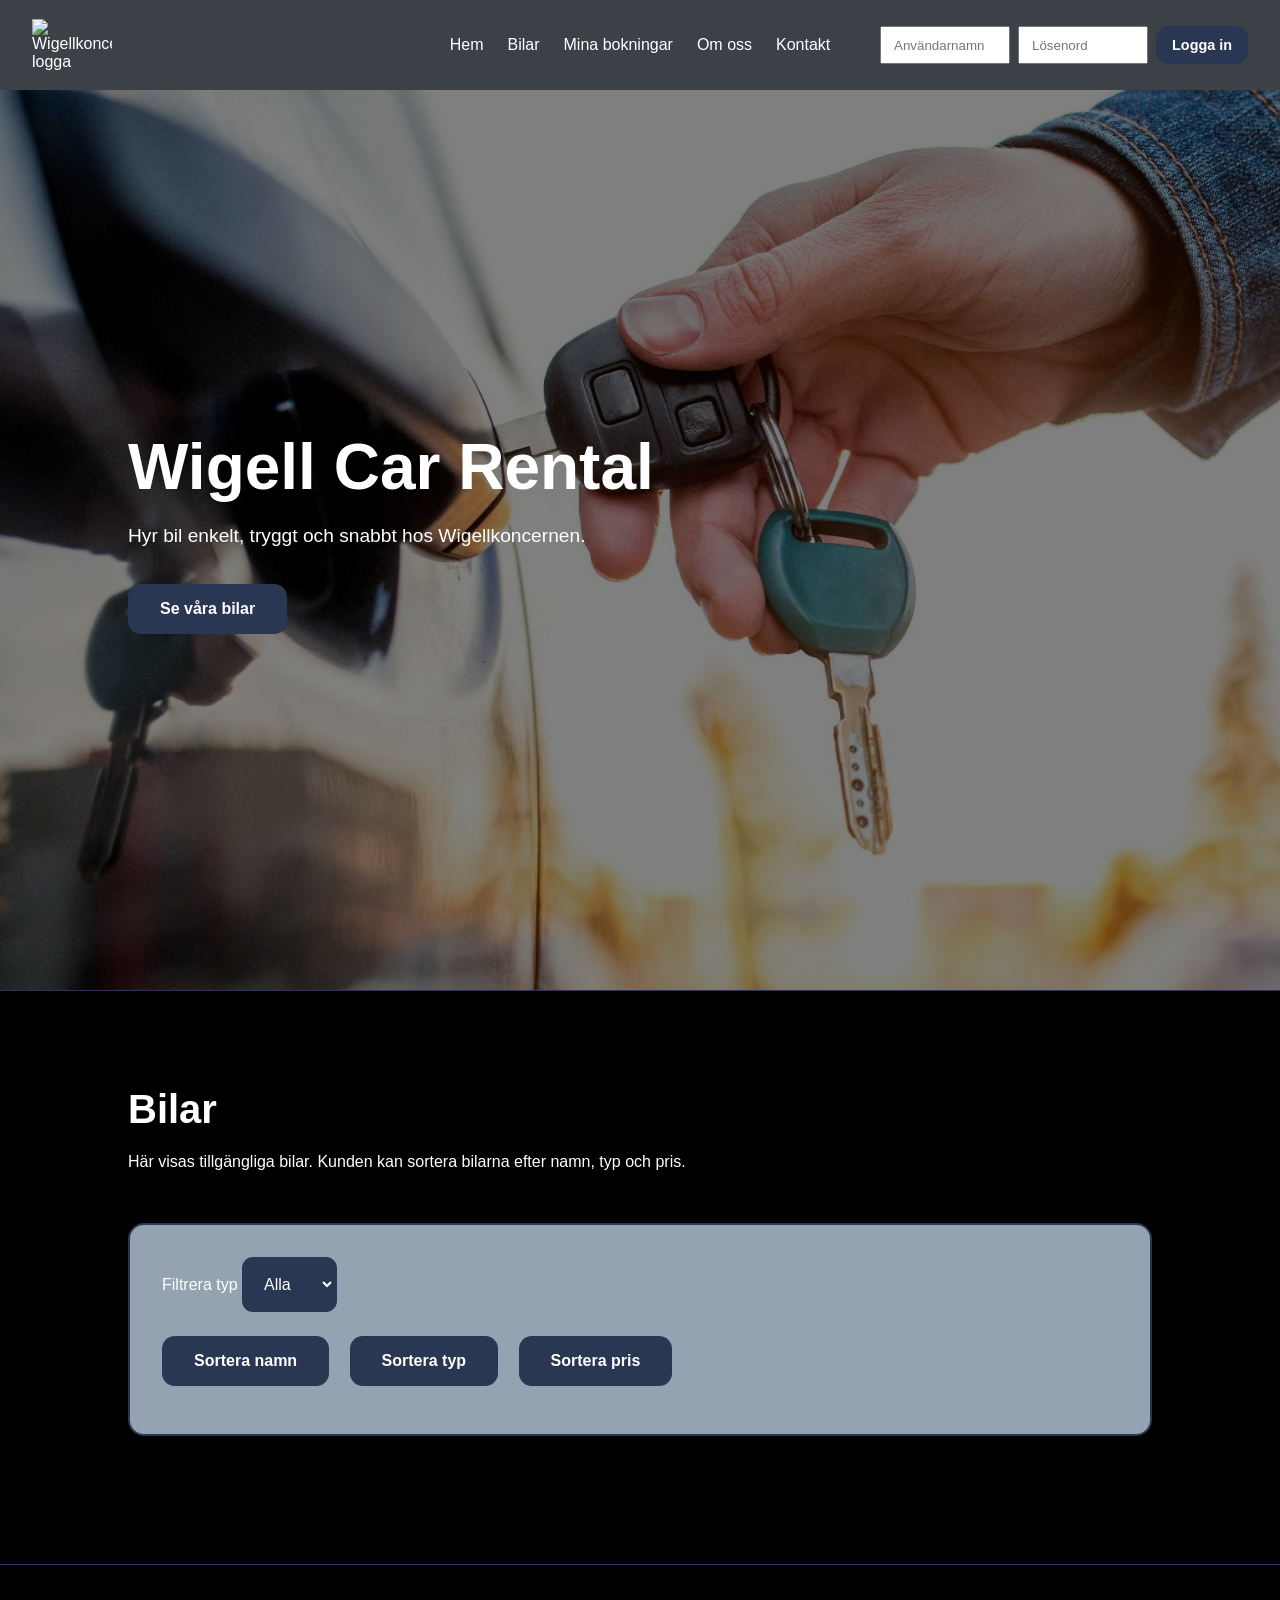
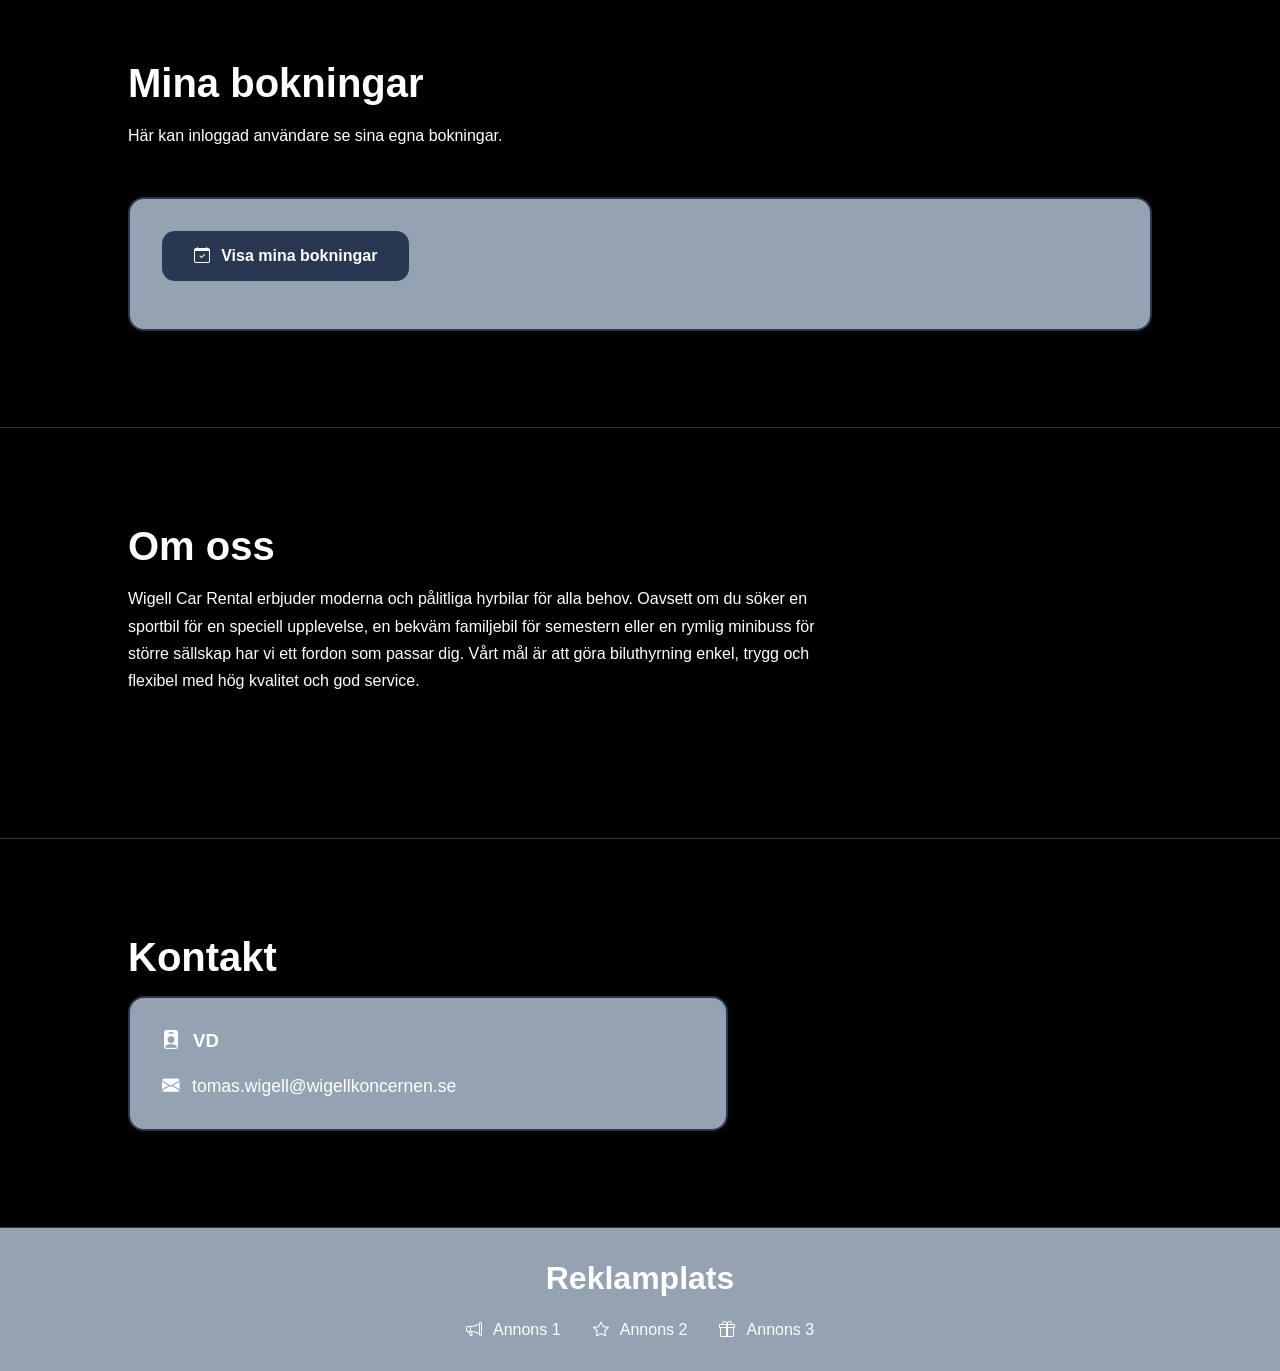
==== admin.html @ de388960 "new admin improvements" ====
<!DOCTYPE html>
<html lang="sv">

<head>
    <meta charset="UTF-8">
    <meta name="viewport" content="width=device-width, initial-scale=1.0">
    <title>Admin - Wigell Car Rental</title>

    <link rel="stylesheet" href="css/style.css">
    <link rel="stylesheet" href="css/admin.css">

    <link rel="stylesheet" href="https://cdn.jsdelivr.net/npm/bootstrap-icons@1.11.3/font/bootstrap-icons.css">
</head>

<body class="admin-page">

    <header class="top-header">
        <img src="images/koncernLogga.png" alt="Wigellkoncernens logga" class="logo">

        <div class="header-buttons">
            <button class="btn negative-btn" onclick="logout()">Logga ut</button>
        </div>
    </header>

    <div class="admin-layout">

        <nav class="admin-sidebar">
            <h2>Admin</h2>

            <ul class="admin-menu">
                <li><a href="index.html"><i class="bi bi-house"></i> Startsida</a></li>
                <li><a href="#" onclick="getAllUsers()"><i class="bi bi-people"></i> Visa användare</a></li>
                <li><a href="#" onclick="getAllBookings()"><i class="bi bi-calendar-check"></i> Visa bokningar</a></li>
            </ul>
        </nav>

        <main class="admin-main">

            <section class="admin-hero">
                <h1>Administrationspanel</h1>
                <p>Här kan administratören hantera användare och bokningar.</p>
            </section>

            <section>
                <h2>Användare</h2>

                <div class="table-wrapper">
                    <table>
                        <thead>
                            <tr>
                                <th>Användarnamn</th>
                                <th>Förnamn</th>
                                <th>Efternamn</th>
                                <th>E-post</th>
                                <th>Roll</th>
                            </tr>
                        </thead>
                        <tbody id="admin-container"></tbody>
                    </table>
                </div>
            </section>

            <section>
                <h2>Bokningar</h2>

                <div class="panel neutral-panel admin-search-box">
                    <label for="booking-id-search">Sök boknings-ID</label>
                    <input type="number" id="booking-id-search" placeholder="Ex. 12">

                    <label for="booking-id-search">Boknings-ID</label>
                    <input type="number" id="booking-id-search" placeholder="Sök boknings-ID">

                    <button class="btn standard-btn" onclick="searchBookings()">
                        Sök
                    </button>

                    <button class="btn function-btn" onclick="getAllBookings()">
                        Visa alla bokningar
                    </button>
                </div>

                <div id="all-bookings-container"></div>
            </section>

        </main>

    </div>

    <script src="js/app.js"></script>

    <script>
        const user = JSON.parse(sessionStorage.getItem("user"));

        if (!user || !user.isAdmin) {
            alert("Du saknar behörighet.");
            window.location.href = "index.html";
        }

        getAllUsers();

        getCars();
        getAllUsers();
        getAllBookings();

    </script>

</body>

</html>
---- css/style.css ----
*{
    margin: 0;
    padding: 0;
    box-sizing: border-box;
}

html{
    scroll-behavior: smooth;
}

body{
    font-family: Arial, sans-serif;
    background-color: #000000;
    color: white;
}

/* HEADER */

.top-header{
    height: 90px;
    background-color: rgba(148, 162, 178, 0.4);
    backdrop-filter: blur(10px);

    display: grid;
    grid-template-columns: 320px 1fr 320px;
    align-items: center;

    padding: 0 2rem;

    position: sticky;
    top: 0;
    z-index: 10;
}

.logo{
    width: 80px;
    height: auto;
    justify-self: start;
}

.menu-toggle{
    display: none;
    background: none;
    border: none;
    color: white;
    font-size: 32px;
    cursor: pointer;
}

.top-nav{
    grid-column: 2;
    justify-self: center;
}

.nav-links{
    display: flex;
    justify-content: center;
    gap: 1.5rem;
    flex-wrap: wrap;
}

.top-nav a{
    text-decoration: none;
    color: white;
    font-size: 1rem;
    transition: 0.3s;
}

.header-buttons{
    grid-column: 3;
    justify-self: end;

    display: flex;
    align-items: center;
    gap: 1rem;
}

#login-form{
    display: flex;
    align-items: center;
    gap: 0.5rem;
}

#login-form input{
    width: 130px;
    height: 38px;
    padding: 0 0.75rem;
    margin: 0;
}

#user-info{
    display: flex;
    align-items: center;
    gap: 0.75rem;
}

#logged-user{
    font-weight: bold;
    font-size: 1rem;
}

/* HERO */

.hero{
    min-height: 100vh;

    display: flex;
    flex-direction: column;
    justify-content: center;
    align-items: flex-start;
    text-align: left;

    padding: 6rem 10%;

    background:
        linear-gradient(
            rgba(0,0,0,0.5),
            rgba(0,0,0,0.5)
        ),
        url("../images/background.jpg");

    background-size: cover;
    background-position: center;
    background-repeat: no-repeat;
}

.hero h1{
    font-size: 4rem;
    max-width: 700px;
    margin-bottom: 1rem;
}

.hero p{
    font-size: 1.2rem;
    line-height: 1.7;
    max-width: 600px;
    margin-bottom: 2rem;
}

/* SEKTIONER */

.form-section,
.cars-section,
.booking-section,
.admin-section,
.info-section{
    padding: 6rem 10%;
    border-top: 1px solid #2a3753;
}

.form-section h2,
.cars-section h2,
.booking-section h2,
.admin-section h2,
.info-section h2{
    font-size: 2.5rem;
    margin-bottom: 1rem;
}

.form-section > p,
.cars-section > p,
.booking-section > p,
.admin-section > p,
.info-section > p{
    margin-bottom: 3rem;
    line-height: 1.7;
    max-width: 700px;
}

/* KNAPPAR */

.btn{
    border: none;
    border-radius: 0.8rem;

    padding: 1rem 2rem;

    font-size: 1rem;
    font-weight: bold;

    cursor: pointer;
    transition: 0.3s;

    display: inline-flex;
    align-items: center;
    justify-content: center;
    gap: 0.7rem;

    margin-right: 1rem;
    margin-bottom: 1rem;

    text-decoration: none;
}

.standard-btn,
.function-btn,
.login-btn{
    background-color: #2a3753;
    color: white;
}

.login-btn,
.logout-btn{
    height: 38px;
    padding: 0 1rem;
    margin: 0;
    min-width: 90px;
    white-space: nowrap;
    font-size: 0.9rem;
}

.positive-btn{
    background-color: #16a34a;
    color: white;
}

.negative-btn{
    background-color: #dc2626;
    color: white;
}

.btn:hover,
button:hover,
a:hover{
    opacity: 0.7;
}

/* FORMULÄR */

.example-form{
    background-color: #94a2b2;
    padding: 2rem;
    border-radius: 1rem;

    max-width: 600px;

    display: flex;
    flex-direction: column;
    gap: 1rem;
}

.example-form label{
    font-weight: bold;
}

.example-form input,
.example-form textarea,
select{
    padding: 1rem;

    border: 2px solid #2a3753;
    border-radius: 0.7rem;

    background-color: #2a3753;
    color: white;

    font-size: 1rem;
}

/* PANELER */

.panel{
    background-color: #94a2b2;
    padding: 2rem;
    border-radius: 1rem;
    color: white;
}

.positive-panel{
    border: 2px solid #16a34a;
}

.neutral-panel{
    border: 2px solid #2a3753;
}

.negative-panel{
    border: 2px solid #dc2626;
}

/* BILAR OCH BOKNINGAR */

#car-container{
    display: flex;
    flex-direction: column;
    gap: 1rem;
    margin-top: 2rem;
}

.car-row{
    display: grid;
    grid-template-columns: 120px 1fr auto;
    align-items: center;
    gap: 1.5rem;
}

.car-row-image{
    width: 120px;
    height: 80px;
    object-fit: cover;
    border-radius: 0.8rem;
}

.car-row-info{
    display: flex;
    gap: 1.5rem;
    flex-wrap: wrap;
    align-items: center;
}

.car-card,
.booking-card{
    background-color: #94a2b2;
    border: 2px solid #2a3753;
    border-radius: 1rem;
    padding: 2rem;
}

.car-card h2,
.booking-card h3{
    margin-bottom: 1rem;
}

.car-card p,
.booking-card p{
    margin-bottom: 0.7rem;
}

.car-card input{
    width: 100%;
    margin-bottom: 1rem;
}

.booking-form{
    margin-bottom: 1rem;
}

.booking-form label{
    display: block;
    margin-top: 1rem;
    font-weight: bold;
}

.booking-form input{
    padding: 1rem;
    border: 2px solid #2a3753;
    border-radius: 0.7rem;
    background-color: #2a3753;
    color: white;
    margin-top: 0.5rem;
}

.sort-buttons{
    margin-top: 1.5rem;
}

/* MEDDELANDEN */

.message{
    display: flex;
    align-items: flex-start;
    gap: 1rem;

    padding: 1.5rem;
    border-radius: 1rem;

    margin-top: 1rem;
}

.message i{
    font-size: 2rem;
}

.message h3{
    margin-bottom: 0.5rem;
}

.success-message{
    background-color: rgba(76, 161, 84);
}

.error-message{
    background-color: rgba(202, 58, 49);
}

.info-message{
    background-color: rgba(54, 65, 83);
}

/* TABELLER */

.table-wrapper{
    margin-top: 2rem;
    overflow-x: auto;
}

table{
    width: 100%;
    border-collapse: collapse;

    background-color: #94a2b2;

    border-radius: 1rem;
    overflow: hidden;
}

thead{
    background-color: #2a3753;
}

th,
td{
    padding: 1rem;
    text-align: left;
}

td{
    border-top: 1px solid #2a3753;
}

tbody tr:hover{
    opacity: 0.7;
}

.table-sort-btn{
    background: none;
    border: none;
    color: white;
    font-weight: bold;
    cursor: pointer;
    font-size: 1rem;
}

/* OM OSS OCH KONTAKT */

.contact-card{
    max-width: 600px;
}

.contact-card h3{
    margin-bottom: 1.5rem;

    display: flex;
    align-items: center;
    gap: 0.75rem;
}

.contact-card p{
    display: flex;
    align-items: center;
    gap: 0.75rem;

    font-size: 1.1rem;
}

.contact-card a{
    color: white;
    text-decoration: none;
}

.contact-card a:hover{
    text-decoration: underline;
}

.contact-card i{
    color: white;
}

.info-section .panel{
    max-width: 600px;
}

/* REKLAM */

.advertising{
    background-color: #94a2b2;
    border-top: 1px solid #2a3753;
    padding: 2rem;
    text-align: center;
}

.advertising h2{
    font-size: 2rem;
    margin-bottom: 1.5rem;
}

.ad-footer-list{
    display: flex;
    justify-content: center;
    gap: 2rem;
    flex-wrap: wrap;
}

.ad-footer-list a{
    text-decoration: none;
    color: white;

    display: flex;
    align-items: center;
    gap: 0.7rem;

    transition: 0.3s;
}

/* HJÄLPKLASSER */

.hidden{
    display: none !important;
}

/* FOKUS */

button:focus,
input:focus,
select:focus,
a:focus{
    outline: 3px solid white;
    outline-offset: 3px;
}

/* RESPONSIV DESIGN */

@media (max-width: 768px){

    .top-header{
        height: auto;
        grid-template-columns: 1fr auto;
        gap: 1rem;
        padding: 1rem;
    }

    .logo{
        grid-column: 1;
    }

    .menu-toggle{
        display: block;
        grid-column: 2;
        justify-self: end;
    }

    .top-nav{
        display: none;
        grid-column: 1 / -1;
        width: 100%;
    }

    .top-nav.active{
        display: block;
    }

    .nav-links{
        flex-direction: column;
        gap: 1rem;
        text-align: center;
    }

    .header-buttons{
        grid-column: 1 / -1;
        width: 100%;
        justify-self: stretch;
        justify-content: center;
    }

    #login-form{
        width: 100%;
        flex-direction: column;
        gap: 0.7rem;
    }

    #login-form input,
    #login-form button{
        width: 100%;
        height: 42px;
    }

    .hero h1{
        font-size: 2.5rem;
    }

    .form-section,
    .cars-section,
    .booking-section,
    .admin-section,
    .info-section{
        padding: 4rem 1.5rem;
    }

    .btn{
        width: 100%;
        margin-right: 0;
    }

    .car-row{
        grid-template-columns: 1fr;
    }

    .car-row-image{
        width: 100%;
        height: auto;
    }
    .error-text{
    color: #dc2626;
    font-weight: bold;
    margin-top: 1rem;
}

button:disabled{
    opacity: 0.5;
    cursor: not-allowed;
}
.booking-card{
    display: flex;
    gap: 1.5rem;
    align-items: center;
}

.booking-car-image{
    width: 150px;
    height: 100px;
    object-fit: cover;
    border-radius: 0.8rem;
}


}
.admin-main{
    padding: 3rem;
}

.admin-main .panel{
    margin-bottom: 2rem;
}
---- css/admin.css ----
/* ADMIN-SIDA */

.admin-page{
    background-color: #000000;
}

.admin-layout{
    display: grid;
    grid-template-columns: 260px 1fr;
    min-height: calc(100vh - 90px);
}

.admin-sidebar{
    background-color: #94a2b2;
    padding: 2rem;
    border-right: 1px solid #2a3753;
}

.admin-sidebar h2{
    font-size: 2rem;
    margin-bottom: 2rem;
}

.admin-sidebar ul{
    list-style: none;
}

.admin-sidebar li{
    margin-bottom: 1.5rem;
}

.admin-sidebar a{
    color: white;
    text-decoration: none;
    font-size: 1.1rem;
}

.admin-main{
    padding: 4rem;
}

.admin-main .panel{
    margin-bottom: 2rem;
}

.admin-main h1{
    font-size: 3rem;
    margin-bottom: 1rem;
}

@media (max-width: 768px){
    .admin-layout{
        grid-template-columns: 1fr;
    }

    .admin-sidebar{
        border-right: none;
        border-bottom: 1px solid #2a3753;
    }

    .admin-main{
        padding: 2rem;
    }
}
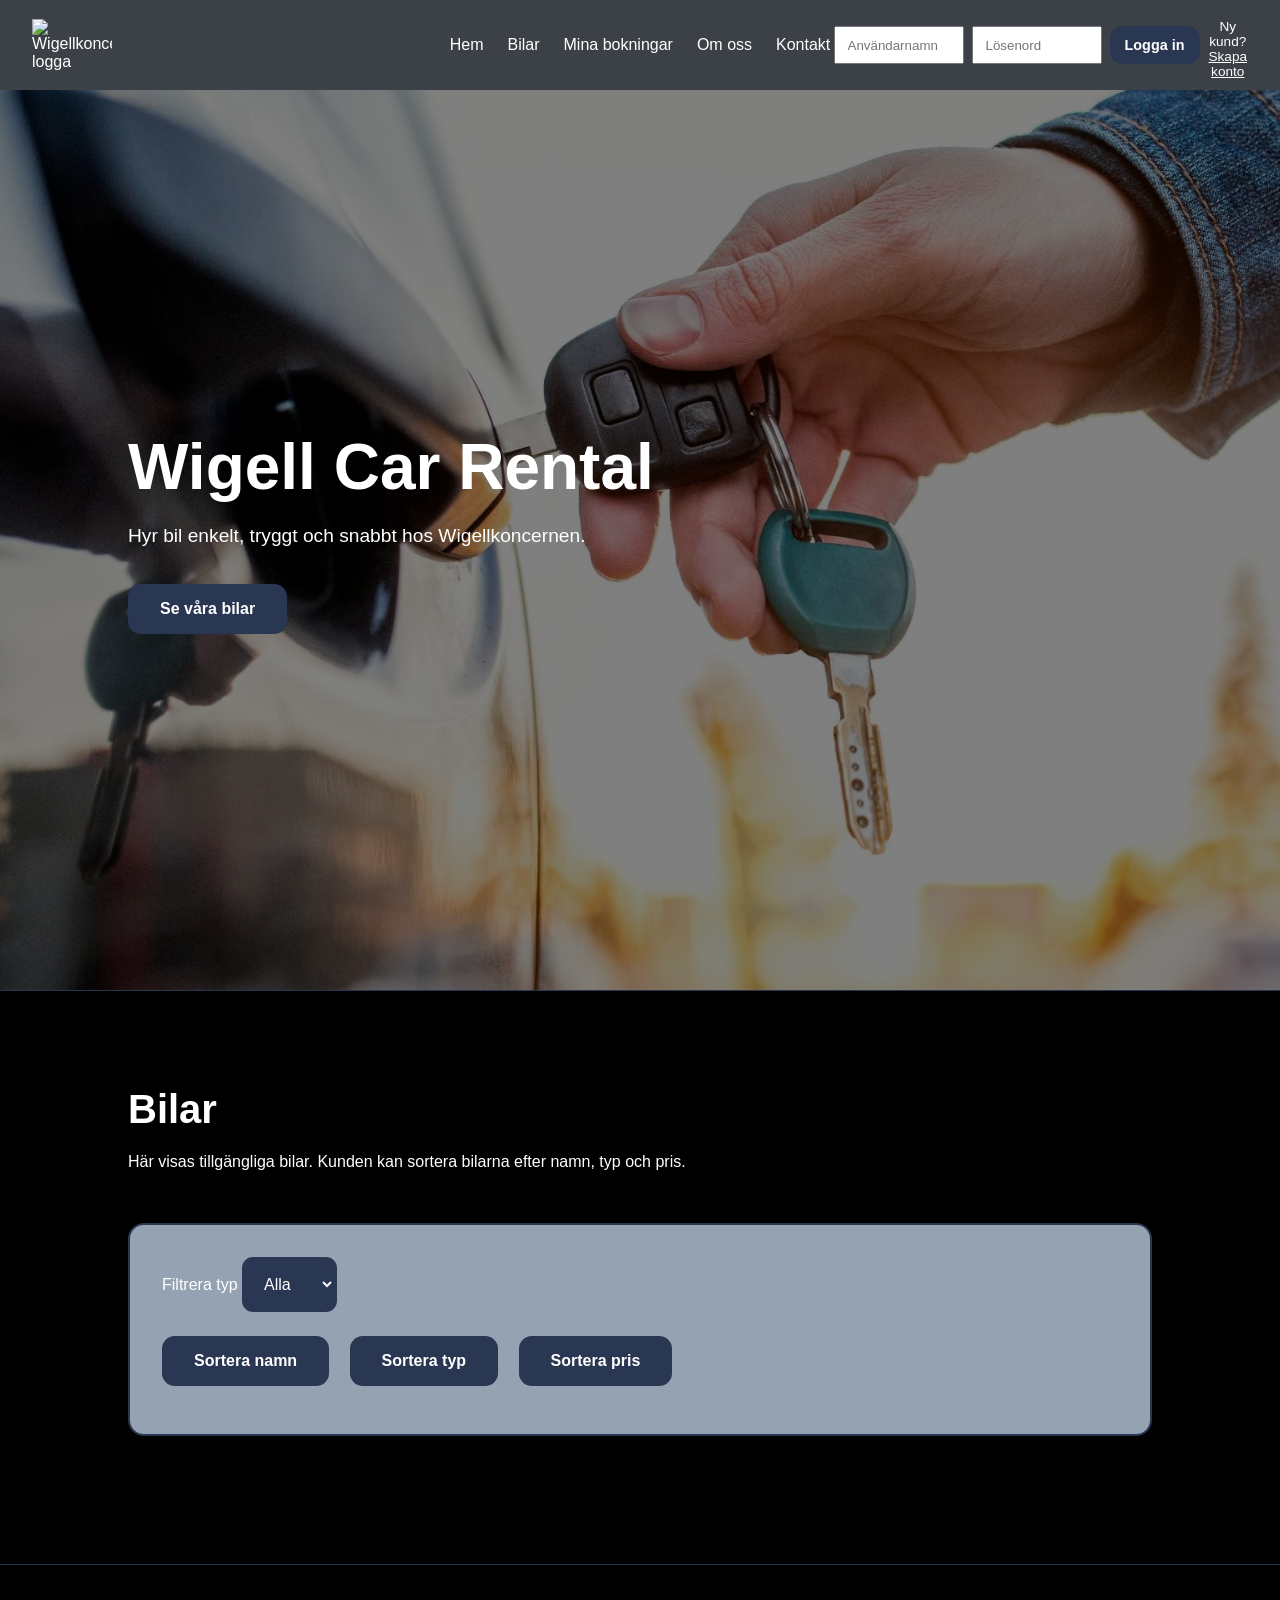
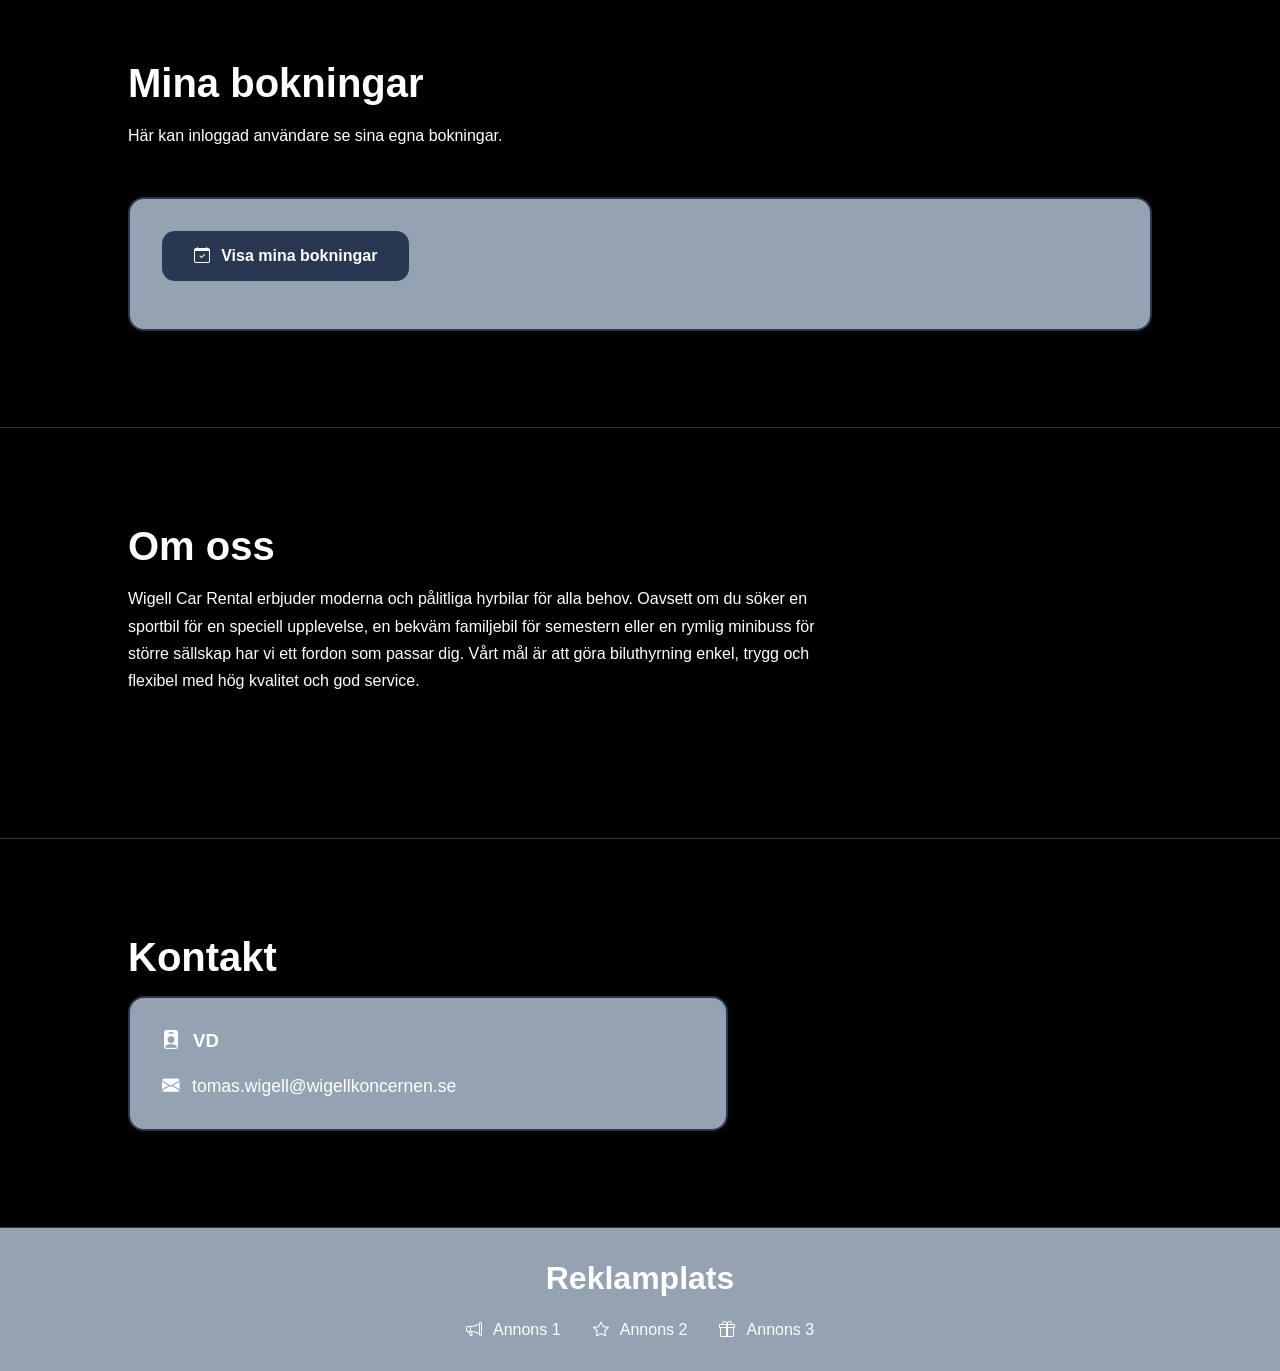
==== commit 24c13f2e: "improve admin page" ====
--- a/admin.html
+++ b/admin.html
@@ -15,88 +15,127 @@
 <body class="admin-page">
 
     <header class="top-header">
+
         <img src="images/koncernLogga.png" alt="Wigellkoncernens logga" class="logo">
 
+        <nav class="top-nav">
+
+            <div class="nav-links">
+
+                <a href="index.html">Startsida</a>
+
+                <a href="#users-section">Användare</a>
+
+                <a href="#bookings-section">Bokningar</a>
+
+            </div>
+
+        </nav>
+
         <div class="header-buttons">
-            <button class="btn negative-btn" onclick="logout()">Logga ut</button>
+
+            <button class="btn negative-btn" onclick="logout()">
+                Logga ut
+            </button>
+
         </div>
+
     </header>
 
-    <div class="admin-layout">
+    <main class="admin-main">
 
-        <nav class="admin-sidebar">
-            <h2>Admin</h2>
+        <section class="admin-hero">
+            <h1>Administrationspanel</h1>
+            <p>Här kan administratören hantera användare och bokningar.</p>
+        </section>
 
-            <ul class="admin-menu">
-                <li><a href="index.html"><i class="bi bi-house"></i> Startsida</a></li>
-                <li><a href="#" onclick="getAllUsers()"><i class="bi bi-people"></i> Visa användare</a></li>
-                <li><a href="#" onclick="getAllBookings()"><i class="bi bi-calendar-check"></i> Visa bokningar</a></li>
-            </ul>
-        </nav>
+        <section id="users-section">
+            <h2>Användare</h2>
 
-        <main class="admin-main">
+            <div class="table-wrapper">
+                <table>
+                    <thead>
+                        <tr>
+                            <th>
+                                <button class="table-sort-btn" onclick="sortUsersBy('id')">
+                                    ID
+                                </button>
+                            </th>
 
-            <section class="admin-hero">
-                <h1>Administrationspanel</h1>
-                <p>Här kan administratören hantera användare och bokningar.</p>
-            </section>
+                            <th>
+                                <button class="table-sort-btn" onclick="sortUsersBy('username')">
+                                    Användarnamn
+                                </button>
+                            </th>
 
-            <section>
-                <h2>Användare</h2>
+                            <th>
+                                <button class="table-sort-btn" onclick="sortUsersBy('firstName')">
+                                    Förnamn
+                                </button>
+                            </th>
 
-                <div class="table-wrapper">
-                    <table>
-                        <thead>
-                            <tr>
-                                <th>Användarnamn</th>
-                                <th>Förnamn</th>
-                                <th>Efternamn</th>
-                                <th>E-post</th>
-                                <th>Roll</th>
-                            </tr>
-                        </thead>
-                        <tbody id="admin-container"></tbody>
-                    </table>
-                </div>
-            </section>
+                            <th>
+                                <button class="table-sort-btn" onclick="sortUsersBy('lastName')">
+                                    Efternamn
+                                </button>
+                            </th>
 
-            <section>
-                <h2>Bokningar</h2>
+                            <th>
+                                <button class="table-sort-btn" onclick="sortUsersBy('email')">
+                                    E-post
+                                </button>
+                            </th>
 
-                <div class="panel neutral-panel admin-search-box">
-                    <label for="booking-id-search">Sök boknings-ID</label>
-                    <input type="number" id="booking-id-search" placeholder="Ex. 12">
+                            <th>
+                                <button class="table-sort-btn" onclick="sortUsersBy('role')">
+                                    Roll
+                                </button>
 
-                    <label for="booking-id-search">Boknings-ID</label>
-                    <input type="number" id="booking-id-search" placeholder="Sök boknings-ID">
+                            </th>
+                        </tr>
+                    </thead>
+                    <tbody id="admin-container"></tbody>
+                </table>
+            </div>
+        </section>
 
-                    <button class="btn standard-btn" onclick="searchBookings()">
-                        Sök
-                    </button>
+        <section id="bookings-section">
+            <h2>Bokningar</h2>
 
-                    <button class="btn function-btn" onclick="getAllBookings()">
-                        Visa alla bokningar
-                    </button>
-                </div>
+            <div class="panel neutral-panel admin-search-box">
 
-                <div id="all-bookings-container"></div>
-            </section>
 
-        </main>
+                <label for="booking-id-search">Boknings-ID</label>
 
-    </div>
+                <input type="text" id="booking-id-search" placeholder="Sök boknings-ID">
 
-    <script src="js/app.js"></script>
+                <button class="btn standard-btn" onclick="searchBookings()">
+                    Sök
+                </button>
+
+                <button class="btn function-btn" onclick="getAllBookings()">
+                    Visa alla bokningar
+                </button>
+
+            </div>
+
+            <div id="all-bookings-container"></div>
+        </section>
+
+    </main>
 
     <script>
         const user = JSON.parse(sessionStorage.getItem("user"));
 
         if (!user || !user.isAdmin) {
-            alert("Du saknar behörighet.");
-            window.location.href = "index.html";
+            window.location.replace("index.html");
         }
+    </script>
 
-        getAllUsers();
+
+    <script src="js/app.js"></script>
+
+    <script>
 
         getCars();
         getAllUsers();
--- a/css/style.css
+++ b/css/style.css
@@ -73,6 +73,8 @@
     display: flex;
     align-items: center;
     gap: 1rem;
+
+    position: relative;
 }
 
 #login-form{
@@ -630,4 +632,80 @@
 
 .admin-main .panel{
     margin-bottom: 2rem;
+}
+
+/* REGISTRERA NY KUND */
+
+#register-form{
+    position: absolute;
+
+    top: 55px;
+    right: 0;
+
+    width: 340px;
+
+    background-color: #94a2b2;
+    border: 2px solid #2a3753;
+    border-radius: 1rem;
+
+    padding: 1.5rem;
+
+    display: flex;
+    flex-direction: column;
+    gap: .8rem;
+
+    z-index: 999;
+
+    box-shadow: 0 8px 20px rgba(0,0,0,.4);
+}
+
+#register-form input{
+    padding: .8rem;
+
+    border: 2px solid #2a3753;
+    border-radius: .6rem;
+
+    background: #2a3753;
+    color: white;
+}
+
+.register-link{
+    margin-top: .5rem;
+    text-align: center;
+    font-size: .85rem;
+}
+
+.register-link a{
+    color: white;
+    text-decoration: underline;
+    cursor: pointer;
+}
+
+.register-link a:hover{
+    opacity: .7;
+}
+
+.register-header{
+    display: flex;
+    justify-content: space-between;
+    align-items: center;
+    margin-bottom: 1rem;
+}
+
+.register-header h3{
+    margin: 0;
+    font-size: 1.3rem;
+}
+
+.close-register{
+    background: none;
+    border: none;
+    color: white;
+    cursor: pointer;
+    font-size: 1.4rem;
+    padding: 0;
+}
+
+.close-register:hover{
+    opacity: 0.7;
 }
--- a/css/admin.css
+++ b/css/admin.css
@@ -1,9 +1,3 @@
-/* ADMIN-SIDA */
-
-.admin-page{
-    background-color: #000000;
-}
-
 .admin-layout{
     display: grid;
     grid-template-columns: 260px 1fr;
@@ -16,39 +10,12 @@
     border-right: 1px solid #2a3753;
 }
 
-.admin-sidebar h2{
-    font-size: 2rem;
-    margin-bottom: 2rem;
-}
-
-.admin-sidebar ul{
-    list-style: none;
-}
-
-.admin-sidebar li{
-    margin-bottom: 1.5rem;
-}
-
-.admin-sidebar a{
-    color: white;
-    text-decoration: none;
-    font-size: 1.1rem;
-}
-
 .admin-main{
     padding: 4rem;
 }
 
-.admin-main .panel{
-    margin-bottom: 2rem;
-}
+@media (max-width:768px){
 
-.admin-main h1{
-    font-size: 3rem;
-    margin-bottom: 1rem;
-}
-
-@media (max-width: 768px){
     .admin-layout{
         grid-template-columns: 1fr;
     }
@@ -61,4 +28,47 @@
     .admin-main{
         padding: 2rem;
     }
+}
+.admin-main{
+    padding: 4rem 10%;
+}
+
+.admin-hero{
+    min-height: 300px;
+    border-radius: 1rem;
+    padding: 4rem;
+
+    background:
+        linear-gradient(rgba(0,0,0,0.55), rgba(0,0,0,0.55)),
+        url("../images/background.jpg");
+
+    background-size: cover;
+    background-position: center;
+    margin-bottom: 3rem;
+}
+
+.admin-hero h1{
+    font-size: 3rem;
+    margin-bottom: 1rem;
+}
+
+.admin-search-box{
+    display: flex;
+    align-items: center;
+    gap: 1rem;
+    flex-wrap: wrap;
+    margin-bottom: 2rem;
+}
+
+.admin-search-box input{
+    padding: 1rem;
+    border: 2px solid #2a3753;
+    border-radius: 0.7rem;
+    background-color: #2a3753;
+    color: white;
+}
+
+#all-bookings-container{
+    display: grid;
+    gap: 1rem;
 }
